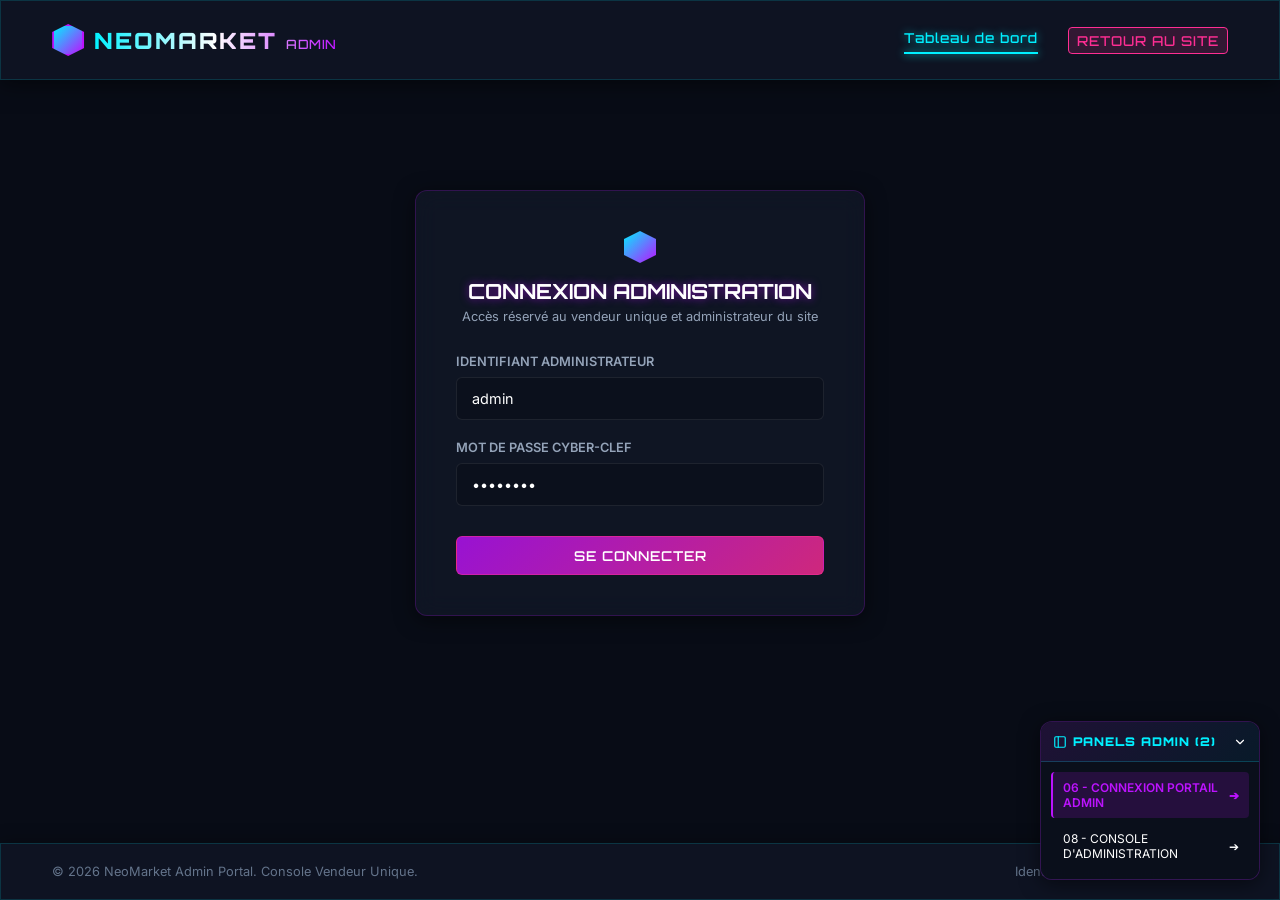
==== admin.html @ 55cc5ac3 "FIRST" ====
<!DOCTYPE html>
<html lang="fr">
<head>
    <meta charset="UTF-8">
    <meta name="viewport" content="width=device-width, initial-scale=1.0">
    <title>NeoMarket Admin - Console d'Administration</title>
    <meta name="robots" content="noindex, nofollow">
    <link rel="stylesheet" href="style.css">
</head>
<body>

    <!-- ADMIN HEADER -->
    <header class="cyber-glass">
        <div class="logo-container" onclick="navigateToAdmin('login')">
            <div class="logo-icon" style="border: 2px solid var(--color-purple); box-shadow: var(--glow-purple);"></div>
            <div class="logo-text">NEOMARKET <span style="font-size: 0.8rem; color: var(--color-purple); font-weight: 500; letter-spacing: 0.5px;">ADMIN</span></div>
        </div>

        <ul class="nav-links">
            <li id="nav-dashboard" class="active"><a onclick="navigateToAdmin('dashboard')">Tableau de bord</a></li>
            <li id="nav-logout"><a href="index.html" class="cyber-badge cyber-badge-pink" style="padding: 4px 8px; cursor: pointer;">Retour au site</a></li>
        </ul>
    </header>

    <!-- ADMIN DYNAMIC VIEW CONTAINER -->
    <main id="page-content" style="min-height: calc(100vh - 160px);">
        <!-- Rendered by admin.js -->
    </main>

    <!-- FLOATING DEVELOPER PAGE SWITCHER FOR ADMIN -->
    <div id="dev-page-switcher" class="cyber-purple-glass" style="width: 220px;">
        <div class="dev-header" onclick="toggleDevPanel()">
            <span class="dev-title">
                <svg xmlns="http://www.w3.org/2000/svg" width="14" height="14" viewBox="0 0 24 24" fill="none" stroke="currentColor" stroke-width="2" stroke-linecap="round" stroke-linejoin="round"><rect x="3" y="3" width="18" height="18" rx="2" ry="2"></rect><line x1="9" y1="3" x2="9" y2="21"></line></svg>
                PANELS ADMIN (2)
            </span>
            <svg id="dev-toggle-icon" xmlns="http://www.w3.org/2000/svg" width="14" height="14" viewBox="0 0 24 24" fill="none" stroke="currentColor" stroke-width="2" stroke-linecap="round" stroke-linejoin="round" style="transform: rotate(0deg); transition: transform 0.3s;"><polyline points="6 9 12 15 18 9"></polyline></svg>
        </div>
        <div class="dev-body" id="dev-panel-body">
            <!-- Populated by admin.js -->
        </div>
    </div>

    <!-- SIMPLE ADMIN FOOTER -->
    <footer class="cyber-glass" style="padding: 20px 4%;">
        <div style="display: flex; justify-content: space-between; align-items: center; font-size: 0.8rem; color: var(--text-muted);">
            <div>&copy; 2026 NeoMarket Admin Portal. Console Vendeur Unique.</div>
            <div>Identifiant: admin | Mdp: 12345678</div>
        </div>
    </footer>

    <!-- ADMIN APP LOGIC -->
    <script src="admin.js"></script>
</body>
</html>
---- style.css ----
@import url('https://fonts.googleapis.com/css2?family=Inter:wght@300;400;500;600;700&family=Orbitron:wght@500;700;900&display=swap');

/* --- DESIGN TOKENS --- */
:root {
  --bg-primary: #080c16;
  --bg-secondary: #0f1524;
  --bg-tertiary: #171f33;
  --bg-card: #121829;
  --bg-input: #0b101c;
  
  --color-cyan: #00f0ff;
  --color-purple: #bc13fe;
  --color-pink: #ff2e93;
  --color-orange: #ff5e00;
  --color-blue: #0077ff;
  
  --text-primary: #ffffff;
  --text-secondary: #94a3b8;
  --text-muted: #64748b;
  
  --glow-cyan: 0 0 10px rgba(0, 240, 255, 0.4);
  --glow-purple: 0 0 10px rgba(188, 19, 254, 0.4);
  --glow-card: 0 4px 20px rgba(0, 0, 0, 0.5);
  
  --border-radius: 12px;
  --border-radius-sm: 6px;
  --transition: all 0.3s cubic-bezier(0.4, 0, 0.2, 1);
  --font-title: 'Orbitron', 'Inter', sans-serif;
  --font-body: 'Inter', sans-serif;
}

/* --- GLOBAL STYLES --- */
* {
  margin: 0;
  padding: 0;
  box-sizing: border-box;
  scrollbar-width: thin;
  scrollbar-color: var(--color-purple) var(--bg-primary);
}

body {
  background-color: var(--bg-primary);
  color: var(--text-primary);
  font-family: var(--font-body);
  overflow-x: hidden;
  min-height: 100vh;
  display: flex;
  flex-direction: column;
}

::-webkit-scrollbar {
  width: 6px;
}
::-webkit-scrollbar-track {
  background: var(--bg-primary);
}
::-webkit-scrollbar-thumb {
  background: var(--bg-secondary);
  border-radius: 3px;
  border: 1px solid var(--color-cyan);
}

a {
  text-decoration: none;
  color: inherit;
  cursor: pointer;
}

button, input, select, textarea {
  font-family: inherit;
  background: none;
  border: none;
  outline: none;
  color: inherit;
}

img {
  max-width: 100%;
  height: auto;
  object-fit: cover;
}

/* --- CYBERPUNK GLASS & GLOW EFFECTS --- */
.cyber-glass {
  background: rgba(18, 24, 41, 0.7);
  backdrop-filter: blur(12px);
  -webkit-backdrop-filter: blur(12px);
  border: 1px solid rgba(0, 240, 255, 0.15);
  box-shadow: var(--glow-card);
}

.cyber-glass:hover {
  border-color: rgba(0, 240, 255, 0.35);
  box-shadow: var(--glow-card), 0 0 15px rgba(0, 240, 255, 0.1);
}

.cyber-purple-glass {
  background: rgba(18, 24, 41, 0.75);
  backdrop-filter: blur(12px);
  -webkit-backdrop-filter: blur(12px);
  border: 1px solid rgba(188, 19, 254, 0.2);
  box-shadow: var(--glow-card);
}

.cyber-purple-glass:hover {
  border-color: rgba(188, 19, 254, 0.45);
  box-shadow: var(--glow-card), 0 0 15px rgba(188, 19, 254, 0.15);
}

.glow-text-cyan {
  text-shadow: 0 0 8px rgba(0, 240, 255, 0.6);
}

.glow-text-purple {
  text-shadow: 0 0 8px rgba(188, 19, 254, 0.6);
}

.cyber-btn {
  background: linear-gradient(135deg, var(--color-blue), var(--color-cyan));
  color: #fff;
  font-weight: 600;
  padding: 10px 20px;
  border-radius: var(--border-radius-sm);
  cursor: pointer;
  transition: var(--transition);
  text-transform: uppercase;
  letter-spacing: 1px;
  font-family: var(--font-title);
  font-size: 0.85rem;
  border: 1px solid rgba(0, 240, 255, 0.5);
  display: inline-flex;
  align-items: center;
  gap: 8px;
  justify-content: center;
}

.cyber-btn:hover {
  transform: translateY(-2px);
  box-shadow: 0 0 15px rgba(0, 240, 255, 0.4);
  background: linear-gradient(135deg, var(--color-blue), #00ffff);
}

.cyber-btn-secondary {
  background: linear-gradient(135deg, rgba(188, 19, 254, 0.8), rgba(255, 46, 147, 0.8));
  color: #fff;
  font-weight: 600;
  padding: 10px 20px;
  border-radius: var(--border-radius-sm);
  cursor: pointer;
  transition: var(--transition);
  text-transform: uppercase;
  letter-spacing: 1px;
  font-family: var(--font-title);
  font-size: 0.85rem;
  border: 1px solid rgba(255, 46, 147, 0.5);
  display: inline-flex;
  align-items: center;
  gap: 8px;
  justify-content: center;
}

.cyber-btn-secondary:hover {
  transform: translateY(-2px);
  box-shadow: 0 0 15px rgba(255, 46, 147, 0.4);
  background: linear-gradient(135deg, var(--color-purple), var(--color-pink));
}

.cyber-btn-outline {
  border: 1px solid var(--color-cyan);
  color: var(--color-cyan);
  padding: 10px 20px;
  border-radius: var(--border-radius-sm);
  cursor: pointer;
  transition: var(--transition);
  text-transform: uppercase;
  letter-spacing: 1px;
  font-family: var(--font-title);
  font-size: 0.85rem;
  font-weight: 600;
  display: inline-flex;
  align-items: center;
  gap: 8px;
  justify-content: center;
}

.cyber-btn-outline:hover {
  background: rgba(0, 240, 255, 0.1);
  box-shadow: 0 0 10px rgba(0, 240, 255, 0.2);
  transform: translateY(-1px);
}

/* --- BADGES --- */
.cyber-badge {
  padding: 4px 8px;
  font-size: 0.7rem;
  font-weight: 700;
  border-radius: 4px;
  text-transform: uppercase;
  letter-spacing: 0.5px;
  display: inline-block;
}

.cyber-badge-cyan {
  background: rgba(0, 240, 255, 0.15);
  color: var(--color-cyan);
  border: 1px solid var(--color-cyan);
}

.cyber-badge-purple {
  background: rgba(188, 19, 254, 0.15);
  color: var(--color-purple);
  border: 1px solid var(--color-purple);
}

.cyber-badge-pink {
  background: rgba(255, 46, 147, 0.15);
  color: var(--color-pink);
  border: 1px solid var(--color-pink);
}

.cyber-badge-orange {
  background: rgba(255, 94, 0, 0.15);
  color: var(--color-orange);
  border: 1px solid var(--color-orange);
}

/* --- HEADER --- */
header {
  height: 80px;
  position: sticky;
  top: 0;
  z-index: 100;
  border-bottom: 1px solid rgba(0, 240, 255, 0.1);
  display: flex;
  align-items: center;
  justify-content: space-between;
  padding: 0 4%;
}

.logo-container {
  display: flex;
  align-items: center;
  gap: 10px;
}

.logo-icon {
  width: 32px;
  height: 32px;
  background: linear-gradient(135deg, var(--color-cyan), var(--color-purple));
  clip-path: polygon(50% 0%, 100% 25%, 100% 75%, 50% 100%, 0% 75%, 0% 25%);
  position: relative;
  animation: logo-spin 10s linear infinite;
}

@keyframes logo-spin {
  0% { transform: rotate(0deg); filter: hue-rotate(0deg); }
  100% { transform: rotate(360deg); filter: hue-rotate(360deg); }
}

.logo-text {
  font-family: var(--font-title);
  font-size: 1.4rem;
  font-weight: 900;
  letter-spacing: 2px;
  background: linear-gradient(to right, var(--color-cyan), #ffffff, var(--color-purple));
  -webkit-background-clip: text;
  -webkit-text-fill-color: transparent;
}

.nav-links {
  display: flex;
  list-style: none;
  gap: 30px;
}

.nav-links li a {
  font-family: var(--font-title);
  font-size: 0.85rem;
  font-weight: 500;
  letter-spacing: 1px;
  transition: var(--transition);
  position: relative;
  padding: 8px 0;
}

.nav-links li a::after {
  content: '';
  position: absolute;
  bottom: 0;
  left: 0;
  width: 0;
  height: 2px;
  background: var(--color-cyan);
  transition: var(--transition);
  box-shadow: 0 0 8px var(--color-cyan);
}

.nav-links li a:hover {
  color: var(--color-cyan);
  text-shadow: 0 0 8px rgba(0, 240, 255, 0.6);
}

.nav-links li a:hover::after {
  width: 100%;
}

.nav-links li.active a {
  color: var(--color-cyan);
  text-shadow: 0 0 8px rgba(0, 240, 255, 0.6);
}

.nav-links li.active a::after {
  width: 100%;
}

.header-search {
  flex: 0 1 320px;
  position: relative;
}

.header-search input {
  width: 100%;
  background: var(--bg-input);
  border: 1px solid rgba(0, 240, 255, 0.15);
  padding: 10px 40px 10px 15px;
  border-radius: var(--border-radius-sm);
  font-size: 0.85rem;
  transition: var(--transition);
}

.header-search input:focus {
  border-color: var(--color-cyan);
  box-shadow: 0 0 10px rgba(0, 240, 255, 0.2);
}

.header-search svg {
  position: absolute;
  right: 12px;
  top: 50%;
  transform: translateY(-50%);
  width: 16px;
  height: 16px;
  color: var(--text-secondary);
  pointer-events: none;
}

.user-actions {
  display: flex;
  align-items: center;
  gap: 20px;
}

.action-btn {
  position: relative;
  cursor: pointer;
  transition: var(--transition);
  color: var(--text-secondary);
  display: flex;
  align-items: center;
  justify-content: center;
}

.action-btn:hover {
  color: var(--color-cyan);
  transform: scale(1.1);
  filter: drop-shadow(0 0 5px rgba(0, 240, 255, 0.5));
}

.badge-count {
  position: absolute;
  top: -8px;
  right: -8px;
  background: var(--color-pink);
  color: white;
  border-radius: 50%;
  font-size: 0.65rem;
  width: 16px;
  height: 16px;
  display: flex;
  align-items: center;
  justify-content: center;
  font-weight: 700;
  box-shadow: 0 0 5px rgba(255, 46, 147, 0.7);
}

/* --- MAIN CONTAINER --- */
main {
  flex: 1;
  padding: 30px 4%;
  position: relative;
}

/* --- FLOATING PAGE CONTROLLER (DEVELOPER TOOL) --- */
#dev-page-switcher {
  position: fixed;
  bottom: 20px;
  right: 20px;
  z-index: 1000;
  width: 250px;
  max-height: 400px;
  border-radius: var(--border-radius);
  overflow: hidden;
  display: flex;
  flex-direction: column;
  transition: var(--transition);
}

.dev-header {
  background: linear-gradient(135deg, #1f1135, #081a29);
  padding: 12px;
  display: flex;
  justify-content: space-between;
  align-items: center;
  border-bottom: 1px solid rgba(0, 240, 255, 0.2);
  cursor: pointer;
}

.dev-title {
  font-family: var(--font-title);
  font-size: 0.75rem;
  font-weight: 900;
  letter-spacing: 1px;
  color: var(--color-cyan);
  display: flex;
  align-items: center;
  gap: 6px;
}

.dev-body {
  padding: 10px;
  overflow-y: auto;
  display: flex;
  flex-direction: column;
  gap: 5px;
  max-height: 330px;
  background: rgba(10, 15, 27, 0.95);
}

.dev-page-btn {
  text-align: left;
  padding: 8px 10px;
  font-size: 0.75rem;
  border-radius: 4px;
  cursor: pointer;
  transition: var(--transition);
  display: flex;
  align-items: center;
  justify-content: space-between;
  border-left: 2px solid transparent;
}

.dev-page-btn:hover {
  background: rgba(0, 240, 255, 0.08);
  border-left-color: var(--color-cyan);
  color: var(--color-cyan);
}

.dev-page-btn.active {
  background: rgba(188, 19, 254, 0.15);
  border-left-color: var(--color-purple);
  color: var(--color-purple);
  font-weight: 600;
}

/* --- FOOTER --- */
footer {
  border-top: 1px solid rgba(0, 240, 255, 0.1);
  padding: 40px 4% 20px 4%;
  margin-top: auto;
}

.footer-grid {
  display: grid;
  grid-template-columns: repeat(auto-fit, minmax(200px, 1fr));
  gap: 40px;
  margin-bottom: 40px;
}

.footer-col h3 {
  font-family: var(--font-title);
  font-size: 0.95rem;
  margin-bottom: 20px;
  color: var(--color-cyan);
  letter-spacing: 1px;
}

.footer-col ul {
  list-style: none;
  display: flex;
  flex-direction: column;
  gap: 12px;
}

.footer-col ul li a {
  font-size: 0.85rem;
  color: var(--text-secondary);
  transition: var(--transition);
}

.footer-col ul li a:hover {
  color: var(--color-cyan);
  padding-left: 5px;
}

.footer-bottom {
  border-top: 1px solid rgba(255, 255, 255, 0.05);
  padding-top: 20px;
  display: flex;
  justify-content: space-between;
  align-items: center;
  flex-wrap: wrap;
  gap: 15px;
  font-size: 0.8rem;
  color: var(--text-muted);
}

/* --- PAGES BASE --- */
.page-container {
  display: none;
  animation: page-fade-in 0.4s ease-out forwards;
}

.page-container.active {
  display: block;
}

@keyframes page-fade-in {
  from { opacity: 0; transform: translateY(10px); }
  to { opacity: 1; transform: translateY(0); }
}

/* --- SCREEN 01: ACCUEIL --- */
.hero-banner {
  border-radius: var(--border-radius);
  overflow: hidden;
  position: relative;
  height: 420px;
  display: flex;
  align-items: center;
  padding: 0 8%;
  margin-bottom: 40px;
  border: 1px solid rgba(0, 240, 255, 0.2);
}

.hero-overlay {
  position: absolute;
  top: 0;
  left: 0;
  width: 100%;
  height: 100%;
  background: linear-gradient(90deg, rgba(8, 12, 22, 0.9) 30%, rgba(8, 12, 22, 0.5) 60%, rgba(8, 12, 22, 0) 100%);
  z-index: 1;
}

.hero-img {
  position: absolute;
  right: 0;
  top: 0;
  width: 50%;
  height: 100%;
  background-size: cover;
  background-position: center;
  z-index: 0;
}

.hero-content {
  position: relative;
  z-index: 2;
  max-width: 550px;
}

.hero-tagline {
  font-family: var(--font-title);
  color: var(--color-cyan);
  font-size: 0.9rem;
  letter-spacing: 3px;
  text-transform: uppercase;
  margin-bottom: 15px;
}

.hero-title {
  font-family: var(--font-title);
  font-size: 2.8rem;
  line-height: 1.2;
  font-weight: 900;
  margin-bottom: 25px;
  text-transform: uppercase;
  background: linear-gradient(135deg, #ffffff, #88d3ff, var(--color-purple));
  -webkit-background-clip: text;
  -webkit-text-fill-color: transparent;
}

.hero-search {
  position: relative;
  max-width: 450px;
}

.hero-search input {
  width: 100%;
  background: rgba(11, 16, 28, 0.85);
  border: 1px solid var(--color-cyan);
  padding: 15px 50px 15px 20px;
  border-radius: var(--border-radius-sm);
  font-size: 0.9rem;
  transition: var(--transition);
  color: white;
  box-shadow: 0 0 10px rgba(0, 240, 255, 0.1);
}

.hero-search input:focus {
  box-shadow: 0 0 20px rgba(0, 240, 255, 0.3);
}

.hero-search svg {
  position: absolute;
  right: 18px;
  top: 50%;
  transform: translateY(-50%);
  color: var(--color-cyan);
  width: 20px;
  height: 20px;
}

/* Category Slider */
.section-header {
  display: flex;
  justify-content: space-between;
  align-items: center;
  margin-bottom: 25px;
}

.section-header h2 {
  font-family: var(--font-title);
  font-size: 1.3rem;
  text-transform: uppercase;
  letter-spacing: 1px;
  border-left: 3px solid var(--color-cyan);
  padding-left: 12px;
}

.categories-container {
  display: grid;
  grid-template-columns: repeat(auto-fit, minmax(110px, 1fr));
  gap: 20px;
  margin-bottom: 50px;
}

.category-card {
  display: flex;
  flex-direction: column;
  align-items: center;
  gap: 12px;
  padding: 20px 10px;
  border-radius: var(--border-radius);
  transition: var(--transition);
  cursor: pointer;
}

.category-icon-wrapper {
  width: 60px;
  height: 60px;
  border-radius: 50%;
  background: var(--bg-tertiary);
  display: flex;
  align-items: center;
  justify-content: center;
  border: 1px solid rgba(0, 240, 255, 0.15);
  transition: var(--transition);
  color: var(--color-cyan);
}

.category-card:hover .category-icon-wrapper {
  background: var(--color-cyan);
  color: var(--bg-primary);
  box-shadow: 0 0 15px rgba(0, 240, 255, 0.4);
  transform: scale(1.1);
}

.category-card span {
  font-size: 0.8rem;
  font-weight: 600;
  color: var(--text-secondary);
  transition: var(--transition);
}

.category-card:hover span {
  color: var(--text-primary);
}

/* Home Promo Grid */
.home-promo-grid {
  display: grid;
  grid-template-columns: repeat(auto-fit, minmax(320px, 1fr));
  gap: 30px;
  margin-bottom: 50px;
}

.promo-block {
  border-radius: var(--border-radius);
  padding: 30px;
  height: 250px;
  display: flex;
  flex-direction: column;
  justify-content: space-between;
  position: relative;
  overflow: hidden;
}

.promo-banner-01 {
  background: linear-gradient(135deg, rgba(31, 10, 48, 0.95), rgba(77, 13, 85, 0.95));
}
.promo-banner-02 {
  background: linear-gradient(135deg, rgba(10, 31, 48, 0.95), rgba(13, 77, 85, 0.95));
}
.promo-banner-03 {
  background: linear-gradient(135deg, rgba(48, 10, 10, 0.95), rgba(85, 13, 40, 0.95));
}

.promo-tag {
  font-family: var(--font-title);
  color: var(--color-cyan);
  font-size: 0.75rem;
  letter-spacing: 2px;
  text-transform: uppercase;
}

.promo-title {
  font-family: var(--font-title);
  font-size: 1.6rem;
  font-weight: 800;
  text-transform: uppercase;
  margin-top: 10px;
}

.promo-discount {
  font-family: var(--font-title);
  font-size: 2.2rem;
  font-weight: 900;
  color: var(--color-pink);
  text-shadow: 0 0 10px rgba(255, 46, 147, 0.4);
}

.promo-btn {
  align-self: flex-start;
}

/* --- SCREEN 02: PRODUCT LIST --- */
.product-list-layout {
  display: grid;
  grid-template-columns: 280px 1fr;
  gap: 30px;
}

.filters-sidebar {
  padding: 25px;
  border-radius: var(--border-radius);
  height: fit-content;
  position: sticky;
  top: 100px;
}

.filter-group {
  margin-bottom: 25px;
  border-bottom: 1px solid rgba(255, 255, 255, 0.05);
  padding-bottom: 20px;
}

.filter-group:last-child {
  margin-bottom: 0;
  border-bottom: none;
  padding-bottom: 0;
}

.filter-group h3 {
  font-family: var(--font-title);
  font-size: 0.85rem;
  text-transform: uppercase;
  letter-spacing: 1px;
  margin-bottom: 15px;
  color: var(--color-cyan);
}

.filter-options {
  display: flex;
  flex-direction: column;
  gap: 12px;
}

.checkbox-label {
  display: flex;
  align-items: center;
  gap: 10px;
  font-size: 0.85rem;
  color: var(--text-secondary);
  cursor: pointer;
  transition: var(--transition);
}

.checkbox-label:hover {
  color: var(--text-primary);
}

.checkbox-label input {
  appearance: none;
  width: 16px;
  height: 16px;
  border: 1px solid var(--color-cyan);
  border-radius: 3px;
  background: var(--bg-input);
  cursor: pointer;
  position: relative;
  transition: var(--transition);
}

.checkbox-label input:checked {
  background: var(--color-cyan);
}

.checkbox-label input:checked::after {
  content: '✓';
  position: absolute;
  color: var(--bg-primary);
  font-size: 11px;
  font-weight: 900;
  top: 50%;
  left: 50%;
  transform: translate(-50%, -50%);
}

.price-range-inputs {
  display: flex;
  align-items: center;
  gap: 10px;
}

.price-range-inputs input {
  width: 100%;
  background: var(--bg-input);
  border: 1px solid rgba(255, 255, 255, 0.1);
  padding: 8px;
  border-radius: 4px;
  font-size: 0.8rem;
  text-align: center;
}

/* Products Main Grid */
.products-main {
  display: flex;
  flex-direction: column;
  gap: 25px;
}

.products-bar {
  display: flex;
  justify-content: space-between;
  align-items: center;
  padding: 15px 20px;
  border-radius: var(--border-radius);
}

.results-count {
  font-size: 0.85rem;
  color: var(--text-secondary);
}

.sort-select {
  background: var(--bg-input);
  border: 1px solid rgba(255, 255, 255, 0.1);
  padding: 8px 15px;
  border-radius: var(--border-radius-sm);
  font-size: 0.85rem;
  cursor: pointer;
}

.products-grid {
  display: grid;
  grid-template-columns: repeat(auto-fill, minmax(240px, 1fr));
  gap: 25px;
}

/* Product Card */
.product-card {
  border-radius: var(--border-radius);
  overflow: hidden;
  transition: var(--transition);
  display: flex;
  flex-direction: column;
  position: relative;
  height: 380px;
}

.product-card-img-wrapper {
  position: relative;
  height: 180px;
  background: #0b101c;
  display: flex;
  align-items: center;
  justify-content: center;
  overflow: hidden;
}

.product-card-img-wrapper img {
  height: 90%;
  object-fit: contain;
  transition: var(--transition);
}

.product-card:hover .product-card-img-wrapper img {
  transform: scale(1.08);
}

.product-card-discount {
  position: absolute;
  top: 12px;
  left: 12px;
  z-index: 2;
}

.product-card-wishlist {
  position: absolute;
  top: 12px;
  right: 12px;
  z-index: 2;
  width: 32px;
  height: 32px;
  border-radius: 50%;
  background: rgba(8, 12, 22, 0.6);
  display: flex;
  align-items: center;
  justify-content: center;
  cursor: pointer;
  color: var(--text-secondary);
  border: 1px solid rgba(255, 255, 255, 0.05);
  transition: var(--transition);
}

.product-card-wishlist:hover {
  color: var(--color-pink);
  background: rgba(8, 12, 22, 0.9);
  border-color: var(--color-pink);
}

.product-card-wishlist.active {
  color: var(--color-pink);
  background: rgba(255, 46, 147, 0.15);
  border-color: var(--color-pink);
}

.product-card-info {
  padding: 20px;
  display: flex;
  flex-direction: column;
  flex: 1;
}

.product-card-brand {
  font-size: 0.75rem;
  color: var(--color-cyan);
  text-transform: uppercase;
  font-family: var(--font-title);
  margin-bottom: 5px;
}

.product-card-title {
  font-size: 0.9rem;
  font-weight: 600;
  margin-bottom: 10px;
  line-height: 1.4;
  height: 40px;
  overflow: hidden;
  display: -webkit-box;
  -webkit-line-clamp: 2;
  -webkit-box-orient: vertical;
}

.product-card-rating {
  display: flex;
  align-items: center;
  gap: 5px;
  margin-bottom: 15px;
}

.stars {
  color: #ffb800;
  font-size: 0.75rem;
  display: flex;
}

.reviews-count {
  font-size: 0.75rem;
  color: var(--text-muted);
}

.product-card-footer {
  display: flex;
  justify-content: space-between;
  align-items: center;
  margin-top: auto;
}

.product-card-price {
  font-family: var(--font-title);
  font-weight: 700;
  font-size: 1.1rem;
}

.product-card-buy-btn {
  width: 36px;
  height: 36px;
  border-radius: var(--border-radius-sm);
  background: rgba(0, 240, 255, 0.1);
  border: 1px solid var(--color-cyan);
  color: var(--color-cyan);
  display: flex;
  align-items: center;
  justify-content: center;
  cursor: pointer;
  transition: var(--transition);
}

.product-card-buy-btn:hover {
  background: var(--color-cyan);
  color: var(--bg-primary);
  box-shadow: 0 0 10px rgba(0, 240, 255, 0.3);
}

/* --- SCREEN 03: PRODUCT DETAIL --- */
.breadcrumb {
  display: flex;
  align-items: center;
  gap: 10px;
  font-size: 0.8rem;
  color: var(--text-secondary);
  margin-bottom: 30px;
}

.product-detail-layout {
  display: grid;
  grid-template-columns: 1fr 1fr;
  gap: 50px;
  margin-bottom: 50px;
}

/* Gallery */
.detail-gallery {
  display: flex;
  gap: 20px;
}

.gallery-thumbs {
  display: flex;
  flex-direction: column;
  gap: 15px;
}

.thumb-item {
  width: 70px;
  height: 70px;
  border-radius: var(--border-radius-sm);
  border: 1px solid rgba(255, 255, 255, 0.08);
  display: flex;
  align-items: center;
  justify-content: center;
  cursor: pointer;
  transition: var(--transition);
  background: var(--bg-input);
}

.thumb-item.active, .thumb-item:hover {
  border-color: var(--color-cyan);
  box-shadow: 0 0 8px rgba(0, 240, 255, 0.2);
}

.thumb-item img {
  max-height: 85%;
  object-fit: contain;
}

.gallery-main {
  flex: 1;
  border-radius: var(--border-radius);
  border: 1px solid rgba(255, 255, 255, 0.05);
  display: flex;
  align-items: center;
  justify-content: center;
  height: 420px;
  background: var(--bg-input);
  overflow: hidden;
}

.gallery-main img {
  max-height: 80%;
  object-fit: contain;
  transition: var(--transition);
}

/* Product Info */
.detail-info {
  display: flex;
  flex-direction: column;
}

.detail-brand {
  font-family: var(--font-title);
  color: var(--color-cyan);
  text-transform: uppercase;
  font-size: 0.85rem;
  letter-spacing: 2px;
  margin-bottom: 10px;
}

.detail-title {
  font-family: var(--font-title);
  font-size: 1.8rem;
  font-weight: 700;
  margin-bottom: 15px;
  text-transform: uppercase;
}

.detail-rating-line {
  display: flex;
  align-items: center;
  gap: 15px;
  border-bottom: 1px solid rgba(255, 255, 255, 0.05);
  padding-bottom: 20px;
  margin-bottom: 20px;
}

.detail-price {
  font-family: var(--font-title);
  font-size: 2rem;
  font-weight: 800;
  color: #fff;
  margin-bottom: 25px;
  display: flex;
  align-items: center;
  gap: 15px;
}

.detail-price-original {
  font-size: 1.2rem;
  text-decoration: line-through;
  color: var(--text-muted);
}

.detail-selectors {
  display: flex;
  flex-direction: column;
  gap: 20px;
  border-bottom: 1px solid rgba(255, 255, 255, 0.05);
  padding-bottom: 25px;
  margin-bottom: 25px;
}

.selector-group h4 {
  font-size: 0.85rem;
  text-transform: uppercase;
  color: var(--text-secondary);
  margin-bottom: 10px;
  font-family: var(--font-title);
}

.color-options {
  display: flex;
  gap: 12px;
}

.color-dot {
  width: 28px;
  height: 28px;
  border-radius: 50%;
  border: 2px solid transparent;
  cursor: pointer;
  transition: var(--transition);
  position: relative;
}

.color-dot.active {
  border-color: var(--color-cyan);
  transform: scale(1.1);
  box-shadow: 0 0 8px rgba(0, 240, 255, 0.4);
}

.qty-selector {
  display: flex;
  align-items: center;
  gap: 15px;
}

.qty-btn {
  width: 32px;
  height: 32px;
  border-radius: var(--border-radius-sm);
  background: var(--bg-tertiary);
  border: 1px solid rgba(255, 255, 255, 0.1);
  cursor: pointer;
  font-size: 1.1rem;
  display: flex;
  align-items: center;
  justify-content: center;
  transition: var(--transition);
}

.qty-btn:hover {
  background: var(--bg-secondary);
  border-color: var(--color-cyan);
  color: var(--color-cyan);
}

.detail-actions {
  display: flex;
  gap: 20px;
  margin-bottom: 30px;
}

.detail-actions button {
  flex: 1;
}

.trust-badges {
  display: grid;
  grid-template-columns: repeat(3, 1fr);
  gap: 15px;
  border-top: 1px solid rgba(255, 255, 255, 0.05);
  padding-top: 25px;
}

.badge-item {
  display: flex;
  flex-direction: column;
  align-items: center;
  gap: 8px;
  text-align: center;
}

.badge-item svg {
  color: var(--color-cyan);
  width: 24px;
  height: 24px;
}

.badge-item span {
  font-size: 0.75rem;
  color: var(--text-secondary);
}

/* Tabs */
.detail-tabs {
  margin-top: 40px;
  border-top: 1px solid rgba(255, 255, 255, 0.05);
  padding-top: 40px;
}

.tabs-header {
  display: flex;
  border-bottom: 1px solid rgba(255, 255, 255, 0.05);
  gap: 30px;
  margin-bottom: 25px;
}

.tab-btn {
  font-family: var(--font-title);
  font-size: 0.9rem;
  text-transform: uppercase;
  padding: 10px 0 15px 0;
  cursor: pointer;
  color: var(--text-secondary);
  border-bottom: 2px solid transparent;
  transition: var(--transition);
}

.tab-btn.active {
  color: var(--color-cyan);
  border-bottom-color: var(--color-cyan);
  text-shadow: 0 0 8px rgba(0, 240, 255, 0.4);
}

.tab-pane {
  display: none;
  font-size: 0.9rem;
  line-height: 1.6;
  color: var(--text-secondary);
  animation: page-fade-in 0.3s ease-out forwards;
}

.tab-pane.active {
  display: block;
}

/* --- SCREEN 04: PANIER --- */
.cart-layout {
  display: grid;
  grid-template-columns: 1fr 340px;
  gap: 30px;
}

.cart-items-wrapper {
  display: flex;
  flex-direction: column;
  gap: 20px;
}

.cart-item {
  display: flex;
  align-items: center;
  gap: 20px;
  padding: 20px;
  border-radius: var(--border-radius);
}

.cart-item-img {
  width: 80px;
  height: 80px;
  background: var(--bg-input);
  border-radius: var(--border-radius-sm);
  display: flex;
  align-items: center;
  justify-content: center;
  border: 1px solid rgba(255, 255, 255, 0.05);
}

.cart-item-img img {
  max-height: 80%;
  object-fit: contain;
}

.cart-item-details {
  flex: 1;
}

.cart-item-title {
  font-size: 0.95rem;
  font-weight: 600;
  margin-bottom: 6px;
  color: #fff;
}

.cart-item-seller {
  font-size: 0.75rem;
  color: var(--color-cyan);
}

.cart-item-price {
  font-family: var(--font-title);
  font-weight: 700;
  font-size: 1rem;
  width: 140px;
  text-align: right;
}

.cart-item-actions {
  display: flex;
  align-items: center;
  gap: 15px;
}

.cart-item-delete {
  cursor: pointer;
  color: var(--text-muted);
  transition: var(--transition);
}

.cart-item-delete:hover {
  color: var(--color-pink);
  filter: drop-shadow(0 0 5px rgba(255, 46, 147, 0.4));
}

.summary-sidebar {
  padding: 25px;
  border-radius: var(--border-radius);
  height: fit-content;
  position: sticky;
  top: 100px;
}

.summary-title {
  font-family: var(--font-title);
  font-size: 1.1rem;
  text-transform: uppercase;
  letter-spacing: 1px;
  margin-bottom: 25px;
  color: var(--color-cyan);
}

.summary-row {
  display: flex;
  justify-content: space-between;
  font-size: 0.9rem;
  margin-bottom: 15px;
  color: var(--text-secondary);
}

.summary-row.total {
  border-top: 1px solid rgba(255, 255, 255, 0.08);
  padding-top: 20px;
  margin-top: 20px;
  color: #fff;
  font-weight: 700;
  font-size: 1.1rem;
}

.summary-row.total span:last-child {
  color: var(--color-cyan);
  font-family: var(--font-title);
}

.payment-methods-logos {
  margin-top: 30px;
  display: flex;
  justify-content: space-between;
  align-items: center;
  border-top: 1px solid rgba(255, 255, 255, 0.05);
  padding-top: 20px;
}

.payment-logo {
  height: 24px;
  opacity: 0.8;
  transition: var(--transition);
}

.payment-logo:hover {
  opacity: 1;
}

/* --- SCREEN 05: CHECKOUT --- */
.checkout-layout {
  display: grid;
  grid-template-columns: 1fr 360px;
  gap: 30px;
}

.form-card {
  padding: 30px;
  border-radius: var(--border-radius);
  margin-bottom: 25px;
}

.form-card h2 {
  font-family: var(--font-title);
  font-size: 1.1rem;
  text-transform: uppercase;
  margin-bottom: 25px;
  border-left: 2px solid var(--color-cyan);
  padding-left: 10px;
  color: var(--color-cyan);
}

.form-grid {
  display: grid;
  grid-template-columns: 1fr 1fr;
  gap: 20px;
}

.form-grid.full {
  grid-template-columns: 1fr;
}

.form-group {
  display: flex;
  flex-direction: column;
  gap: 8px;
}

.form-group.col-span-2 {
  grid-column: span 2;
}

.form-group label {
  font-size: 0.8rem;
  font-weight: 600;
  text-transform: uppercase;
  color: var(--text-secondary);
}

.form-group input, .form-group select {
  background: var(--bg-input);
  border: 1px solid rgba(255, 255, 255, 0.08);
  padding: 12px 15px;
  border-radius: var(--border-radius-sm);
  font-size: 0.9rem;
  transition: var(--transition);
}

.form-group input:focus, .form-group select:focus {
  border-color: var(--color-cyan);
  box-shadow: 0 0 10px rgba(0, 240, 255, 0.1);
}

.delivery-options {
  display: flex;
  flex-direction: column;
  gap: 15px;
}

.delivery-option {
  display: flex;
  align-items: center;
  gap: 15px;
  padding: 15px;
  border-radius: var(--border-radius-sm);
  border: 1px solid rgba(255, 255, 255, 0.05);
  cursor: pointer;
  transition: var(--transition);
}

.delivery-option:hover {
  border-color: var(--color-cyan);
}

.delivery-option.active {
  border-color: var(--color-cyan);
  background: rgba(0, 240, 255, 0.05);
}

.radio-circle {
  width: 18px;
  height: 18px;
  border-radius: 50%;
  border: 2px solid var(--color-cyan);
  position: relative;
}

.delivery-option.active .radio-circle::after {
  content: '';
  position: absolute;
  width: 10px;
  height: 10px;
  border-radius: 50%;
  background: var(--color-cyan);
  top: 50%;
  left: 50%;
  transform: translate(-50%, -50%);
}

.delivery-details {
  flex: 1;
}

.delivery-title {
  font-size: 0.9rem;
  font-weight: 600;
  margin-bottom: 4px;
}

.delivery-desc {
  font-size: 0.75rem;
  color: var(--text-secondary);
}

.delivery-price {
  font-family: var(--font-title);
  font-weight: 700;
  font-size: 0.9rem;
}

/* --- SCREEN 06: LISTE DES VENDEURS --- */
.sellers-layout {
  display: grid;
  grid-template-columns: 280px 1fr;
  gap: 30px;
}

.seller-promo-card {
  padding: 25px;
  border-radius: var(--border-radius);
  height: fit-content;
  text-align: center;
  position: sticky;
  top: 100px;
  display: flex;
  flex-direction: column;
  gap: 15px;
}

.seller-promo-icon {
  width: 80px;
  height: 80px;
  background: rgba(0, 240, 255, 0.08);
  border-radius: 50%;
  display: flex;
  align-items: center;
  justify-content: center;
  margin: 0 auto;
  border: 1px solid var(--color-cyan);
  color: var(--color-cyan);
  animation: glow-pulse 3s infinite;
}

@keyframes glow-pulse {
  0% { box-shadow: 0 0 0 0 rgba(0, 240, 255, 0.4); }
  70% { box-shadow: 0 0 20px 10px rgba(0, 240, 255, 0); }
  100% { box-shadow: 0 0 0 0 rgba(0, 240, 255, 0); }
}

.seller-promo-title {
  font-family: var(--font-title);
  font-size: 1.1rem;
  text-transform: uppercase;
}

.seller-promo-desc {
  font-size: 0.8rem;
  color: var(--text-secondary);
  line-height: 1.5;
}

.sellers-list-container {
  display: flex;
  flex-direction: column;
  gap: 20px;
}

.seller-card {
  padding: 20px;
  border-radius: var(--border-radius);
  display: flex;
  align-items: center;
  justify-content: space-between;
  transition: var(--transition);
}

.seller-profile {
  display: flex;
  align-items: center;
  gap: 20px;
}

.seller-avatar-wrapper {
  width: 64px;
  height: 64px;
  border-radius: 50%;
  border: 2px solid var(--color-purple);
  overflow: hidden;
  background: var(--bg-tertiary);
  display: flex;
  align-items: center;
  justify-content: center;
  box-shadow: var(--glow-purple);
}

.seller-details h3 {
  font-family: var(--font-title);
  font-size: 1rem;
  margin-bottom: 5px;
}

.seller-badges {
  display: flex;
  gap: 8px;
  margin-top: 8px;
}

/* --- SCREEN 07: BOUTIQUE VENDEUR --- */
.shop-banner {
  border-radius: var(--border-radius);
  padding: 40px;
  display: flex;
  justify-content: space-between;
  align-items: center;
  margin-bottom: 30px;
  background-size: cover;
  background-position: center;
}

.shop-info-left {
  display: flex;
  align-items: center;
  gap: 25px;
}

.shop-avatar-large {
  width: 90px;
  height: 90px;
  border-radius: 50%;
  border: 3px solid var(--color-cyan);
  background: var(--bg-tertiary);
  display: flex;
  align-items: center;
  justify-content: center;
  box-shadow: var(--glow-cyan);
}

.shop-name {
  font-family: var(--font-title);
  font-size: 1.8rem;
  font-weight: 800;
  text-transform: uppercase;
  margin-bottom: 8px;
}

.shop-nav {
  display: flex;
  border-bottom: 1px solid rgba(255, 255, 255, 0.05);
  gap: 30px;
  margin-bottom: 30px;
  padding-bottom: 5px;
}

.shop-nav-btn {
  font-family: var(--font-title);
  font-size: 0.85rem;
  text-transform: uppercase;
  padding: 10px 0;
  cursor: pointer;
  color: var(--text-secondary);
  border-bottom: 2px solid transparent;
  transition: var(--transition);
}

.shop-nav-btn.active {
  color: var(--color-cyan);
  border-bottom-color: var(--color-cyan);
}

/* --- SCREEN 08: TABLEAU DE BORD VENDEUR --- */
.dashboard-layout {
  display: grid;
  grid-template-columns: 240px 1fr;
  gap: 30px;
}

.dashboard-sidebar {
  padding: 25px 15px;
  border-radius: var(--border-radius);
  height: fit-content;
  display: flex;
  flex-direction: column;
  gap: 15px;
}

.dashboard-nav-item {
  display: flex;
  align-items: center;
  gap: 12px;
  padding: 12px 15px;
  border-radius: var(--border-radius-sm);
  font-size: 0.85rem;
  font-weight: 500;
  color: var(--text-secondary);
  transition: var(--transition);
  cursor: pointer;
}

.dashboard-nav-item:hover, .dashboard-nav-item.active {
  background: rgba(0, 240, 255, 0.08);
  color: var(--color-cyan);
  border-left: 2px solid var(--color-cyan);
  padding-left: 13px;
}

.dashboard-main {
  display: flex;
  flex-direction: column;
  gap: 30px;
}

.stats-grid {
  display: grid;
  grid-template-columns: repeat(auto-fit, minmax(200px, 1fr));
  gap: 20px;
}

.stat-card {
  padding: 20px;
  border-radius: var(--border-radius);
}

.stat-header {
  display: flex;
  justify-content: space-between;
  align-items: center;
  margin-bottom: 12px;
  font-size: 0.75rem;
  text-transform: uppercase;
  color: var(--text-secondary);
  font-family: var(--font-title);
}

.stat-header svg {
  color: var(--color-cyan);
}

.stat-value {
  font-family: var(--font-title);
  font-size: 1.4rem;
  font-weight: 800;
  margin-bottom: 6px;
}

.stat-change {
  font-size: 0.75rem;
  color: #10b981;
  display: flex;
  align-items: center;
  gap: 4px;
}

.stat-change.down {
  color: var(--color-pink);
}

.charts-grid {
  display: grid;
  grid-template-columns: 1.5fr 1fr;
  gap: 25px;
}

.chart-card {
  padding: 25px;
  border-radius: var(--border-radius);
  height: 350px;
  display: flex;
  flex-direction: column;
}

.chart-header {
  display: flex;
  justify-content: space-between;
  align-items: center;
  margin-bottom: 25px;
}

.chart-title {
  font-family: var(--font-title);
  font-size: 0.9rem;
  text-transform: uppercase;
}

.chart-container {
  flex: 1;
  position: relative;
  display: flex;
  align-items: center;
  justify-content: center;
}

.recent-orders-table-wrapper {
  overflow-x: auto;
}

.cyber-table {
  width: 100%;
  border-collapse: collapse;
  text-align: left;
  font-size: 0.85rem;
}

.cyber-table th {
  padding: 15px 20px;
  border-bottom: 1px solid rgba(255, 255, 255, 0.08);
  font-family: var(--font-title);
  font-size: 0.75rem;
  text-transform: uppercase;
  color: var(--text-secondary);
}

.cyber-table td {
  padding: 15px 20px;
  border-bottom: 1px solid rgba(255, 255, 255, 0.03);
}

.cyber-table tr:hover {
  background: rgba(255, 255, 255, 0.02);
}

/* --- SCREEN 09: CUSTOMER ACCOUNT --- */
.account-layout {
  display: grid;
  grid-template-columns: 240px 1fr;
  gap: 30px;
}

.addresses-grid {
  display: grid;
  grid-template-columns: 1fr 1fr;
  gap: 20px;
  margin-top: 30px;
}

.address-card {
  padding: 20px;
  border-radius: var(--border-radius);
  display: flex;
  flex-direction: column;
  justify-content: space-between;
  height: 180px;
}

.address-header {
  display: flex;
  justify-content: space-between;
  align-items: center;
  font-family: var(--font-title);
  font-size: 0.85rem;
  text-transform: uppercase;
  color: var(--color-cyan);
}

.address-body {
  font-size: 0.85rem;
  color: var(--text-secondary);
  line-height: 1.6;
}

.address-actions {
  display: flex;
  justify-content: flex-end;
  gap: 15px;
  font-size: 0.8rem;
  color: var(--text-secondary);
}

/* --- SCREEN 10: MES COMMANDES --- */
.orders-list {
  display: flex;
  flex-direction: column;
  gap: 15px;
}

.order-card {
  padding: 20px;
  border-radius: var(--border-radius);
  display: flex;
  align-items: center;
  justify-content: space-between;
}

.order-info {
  display: flex;
  flex-direction: column;
  gap: 6px;
}

.order-number {
  font-family: var(--font-title);
  font-size: 0.9rem;
  color: var(--color-cyan);
}

.order-date {
  font-size: 0.8rem;
  color: var(--text-secondary);
}

.order-total {
  font-family: var(--font-title);
  font-weight: 700;
  font-size: 0.95rem;
}

/* --- SCREEN 11: SUIVI DE COMMANDE --- */
.tracking-wrapper {
  display: flex;
  flex-direction: column;
  gap: 30px;
}

.tracking-timeline {
  display: flex;
  justify-content: space-between;
  position: relative;
  margin: 40px 0;
  padding: 0 40px;
}

.tracking-timeline::before {
  content: '';
  position: absolute;
  top: 15px;
  left: 60px;
  right: 60px;
  height: 2px;
  background: var(--bg-tertiary);
  z-index: 1;
}

.timeline-progress-bar {
  position: absolute;
  top: 15px;
  left: 60px;
  height: 2px;
  background: var(--color-cyan);
  z-index: 1;
  box-shadow: 0 0 8px var(--color-cyan);
}

.timeline-step {
  display: flex;
  flex-direction: column;
  align-items: center;
  position: relative;
  z-index: 2;
  gap: 10px;
}

.step-dot {
  width: 32px;
  height: 32px;
  border-radius: 50%;
  background: var(--bg-tertiary);
  border: 2px solid rgba(255, 255, 255, 0.1);
  display: flex;
  align-items: center;
  justify-content: center;
  color: var(--text-secondary);
  transition: var(--transition);
}

.timeline-step.completed .step-dot {
  background: var(--color-cyan);
  border-color: var(--color-cyan);
  color: var(--bg-primary);
  box-shadow: 0 0 12px rgba(0, 240, 255, 0.5);
}

.timeline-step.active .step-dot {
  background: var(--bg-primary);
  border-color: var(--color-cyan);
  color: var(--color-cyan);
  box-shadow: 0 0 12px rgba(0, 240, 255, 0.3);
}

.step-label {
  font-size: 0.8rem;
  font-weight: 600;
  text-transform: uppercase;
}

.map-simulation {
  height: 300px;
  border-radius: var(--border-radius);
  border: 1px solid rgba(0, 240, 255, 0.15);
  position: relative;
  overflow: hidden;
  background-size: cover;
  background-position: center;
  background-color: #0b0f19;
}

/* --- SCREEN 14: MESSAGERIE --- */
.messaging-layout {
  height: 600px;
  display: grid;
  grid-template-columns: 280px 1fr;
  gap: 20px;
}

.contacts-list {
  display: flex;
  flex-direction: column;
  gap: 10px;
  overflow-y: auto;
  padding-right: 5px;
}

.contact-item {
  display: flex;
  align-items: center;
  gap: 12px;
  padding: 15px;
  border-radius: var(--border-radius-sm);
  cursor: pointer;
  transition: var(--transition);
}

.contact-item:hover, .contact-item.active {
  background: rgba(188, 19, 254, 0.08);
  border-left: 2px solid var(--color-purple);
}

.contact-avatar {
  width: 42px;
  height: 42px;
  border-radius: 50%;
  background: var(--bg-tertiary);
  border: 1px solid rgba(255, 255, 255, 0.1);
  display: flex;
  align-items: center;
  justify-content: center;
}

.contact-info {
  flex: 1;
  overflow: hidden;
}

.contact-name {
  font-size: 0.85rem;
  font-weight: 600;
  margin-bottom: 4px;
}

.contact-last-msg {
  font-size: 0.75rem;
  color: var(--text-secondary);
  white-space: nowrap;
  overflow: hidden;
  text-overflow: ellipsis;
}

.chat-window {
  border-radius: var(--border-radius);
  display: flex;
  flex-direction: column;
  height: 100%;
  overflow: hidden;
}

.chat-header {
  padding: 15px 20px;
  border-bottom: 1px solid rgba(255, 255, 255, 0.05);
  display: flex;
  align-items: center;
  gap: 15px;
}

.chat-messages {
  flex: 1;
  overflow-y: auto;
  padding: 20px;
  display: flex;
  flex-direction: column;
  gap: 15px;
  background: rgba(11, 16, 28, 0.3);
}

.message-bubble {
  max-width: 70%;
  padding: 12px 18px;
  border-radius: var(--border-radius-sm);
  font-size: 0.85rem;
  line-height: 1.5;
}

.message-bubble.incoming {
  align-self: flex-start;
  background: var(--bg-tertiary);
  border: 1px solid rgba(255, 255, 255, 0.05);
  border-bottom-left-radius: 0;
}

.message-bubble.outgoing {
  align-self: flex-end;
  background: rgba(0, 119, 255, 0.2);
  border: 1px solid rgba(0, 119, 255, 0.4);
  border-bottom-right-radius: 0;
  color: #fff;
}

.chat-input-area {
  padding: 15px 20px;
  border-top: 1px solid rgba(255, 255, 255, 0.05);
  display: flex;
  gap: 15px;
}

.chat-input-area input {
  flex: 1;
  background: var(--bg-input);
  border: 1px solid rgba(255, 255, 255, 0.08);
  padding: 12px 20px;
  border-radius: var(--border-radius-sm);
  font-size: 0.85rem;
  transition: var(--transition);
}

.chat-input-area input:focus {
  border-color: var(--color-cyan);
}

/* --- SCREEN 15: SUPPORT --- */
.faq-grid {
  display: grid;
  grid-template-columns: repeat(auto-fit, minmax(240px, 1fr));
  gap: 20px;
  margin-bottom: 50px;
}

.faq-card {
  padding: 25px 20px;
  border-radius: var(--border-radius);
  text-align: center;
  cursor: pointer;
  transition: var(--transition);
  display: flex;
  flex-direction: column;
  align-items: center;
  gap: 12px;
}

.faq-card svg {
  color: var(--color-cyan);
  width: 32px;
  height: 32px;
}

.faq-card h3 {
  font-size: 0.9rem;
  text-transform: uppercase;
  font-family: var(--font-title);
}

.faq-accordions {
  max-width: 800px;
  margin: 0 auto;
  display: flex;
  flex-direction: column;
  gap: 15px;
}

.faq-item {
  border-radius: var(--border-radius-sm);
  overflow: hidden;
  transition: var(--transition);
}

.faq-q {
  padding: 20px;
  font-weight: 600;
  font-size: 0.9rem;
  display: flex;
  justify-content: space-between;
  align-items: center;
  cursor: pointer;
  background: rgba(255, 255, 255, 0.01);
  border: 1px solid rgba(255, 255, 255, 0.05);
}

.faq-q:hover {
  background: rgba(0, 240, 255, 0.02);
  border-color: rgba(0, 240, 255, 0.15);
}

.faq-item.active .faq-q {
  background: rgba(0, 240, 255, 0.05);
  border-color: var(--color-cyan);
  color: var(--color-cyan);
}

.faq-a {
  padding: 0 20px;
  max-height: 0;
  overflow: hidden;
  transition: var(--transition);
  font-size: 0.85rem;
  line-height: 1.6;
  color: var(--text-secondary);
  background: rgba(255, 255, 255, 0.005);
}

.faq-item.active .faq-a {
  padding: 20px;
  max-height: 200px;
  border: 1px solid rgba(0, 240, 255, 0.1);
  border-top: none;
}

/* --- SCREEN 16: PAGE 404 --- */
.page-404-layout {
  min-height: calc(100vh - 200px);
  display: flex;
  align-items: center;
  justify-content: space-between;
  padding: 0 8%;
  gap: 40px;
}

.error-404-content {
  max-width: 500px;
}

.error-404-code {
  font-family: var(--font-title);
  font-size: 7.5rem;
  font-weight: 900;
  line-height: 1;
  background: linear-gradient(135deg, var(--color-cyan), var(--color-purple));
  -webkit-background-clip: text;
  -webkit-text-fill-color: transparent;
  margin-bottom: 20px;
  letter-spacing: 4px;
  filter: drop-shadow(0 0 20px rgba(0, 240, 255, 0.2));
}

.error-404-title {
  font-family: var(--font-title);
  font-size: 1.8rem;
  font-weight: 700;
  margin-bottom: 15px;
  text-transform: uppercase;
}

.error-404-desc {
  color: var(--text-secondary);
  font-size: 0.95rem;
  line-height: 1.6;
  margin-bottom: 30px;
}

.error-404-img-wrapper {
  flex: 1;
  max-width: 550px;
  display: flex;
  justify-content: center;
  align-items: center;
}

.error-404-img-wrapper img {
  max-height: 450px;
  animation: float-astronaut 6s ease-in-out infinite;
}

@keyframes float-astronaut {
  0% { transform: translateY(0px) rotate(0deg); }
  50% { transform: translateY(-15px) rotate(3deg); }
  100% { transform: translateY(0px) rotate(0deg); }
}

/* --- RESPONSIVENESS --- */
@media (max-width: 1024px) {
  .product-list-layout, .sellers-layout, .dashboard-layout, .account-layout {
    grid-template-columns: 1fr;
  }
  
  .filters-sidebar, .seller-promo-card, .dashboard-sidebar {
    position: static;
    margin-bottom: 30px;
  }
  
  .product-detail-layout {
    grid-template-columns: 1fr;
    gap: 40px;
  }
  
  .charts-grid {
    grid-template-columns: 1fr;
  }
  
  .page-404-layout {
    flex-direction: column-reverse;
    text-align: center;
    padding: 40px 0;
  }
  
  .error-404-img-wrapper img {
    max-height: 300px;
  }
  
  .hero-banner {
    padding: 0 4%;
  }
  
  .hero-img {
    opacity: 0.35;
    width: 100%;
  }
  
  .hero-content {
    max-width: 100%;
  }
}

@media (max-width: 768px) {
  header {
    height: auto;
    padding: 15px 4%;
    flex-direction: column;
    gap: 15px;
  }
  
  .nav-links {
    flex-wrap: wrap;
    justify-content: center;
    gap: 15px;
  }
  
  .header-search {
    flex: 1 1 100%;
    width: 100%;
  }
  
  .cart-layout, .checkout-layout {
    grid-template-columns: 1fr;
  }
  
  .form-grid {
    grid-template-columns: 1fr;
  }
  
  .form-group.col-span-2 {
    grid-column: span 1;
  }
  
  .tracking-timeline {
    flex-direction: column;
    gap: 20px;
    align-items: flex-start;
    padding-left: 20px;
  }
  
  .tracking-timeline::before {
    top: 0;
    bottom: 0;
    left: 35px;
    width: 2px;
    height: 100%;
  }
  
  .timeline-progress-bar {
    top: 0;
    left: 35px;
    width: 2px;
    height: 60%;
  }
  
  .timeline-step {
    flex-direction: row;
    gap: 20px;
  }
  
  .messaging-layout {
    grid-template-columns: 1fr;
    height: 700px;
  }
  
  .contacts-list {
    display: none; /* In mobile view, we could toggle this list, but we keep it simple for the SPA demo */
  }
}
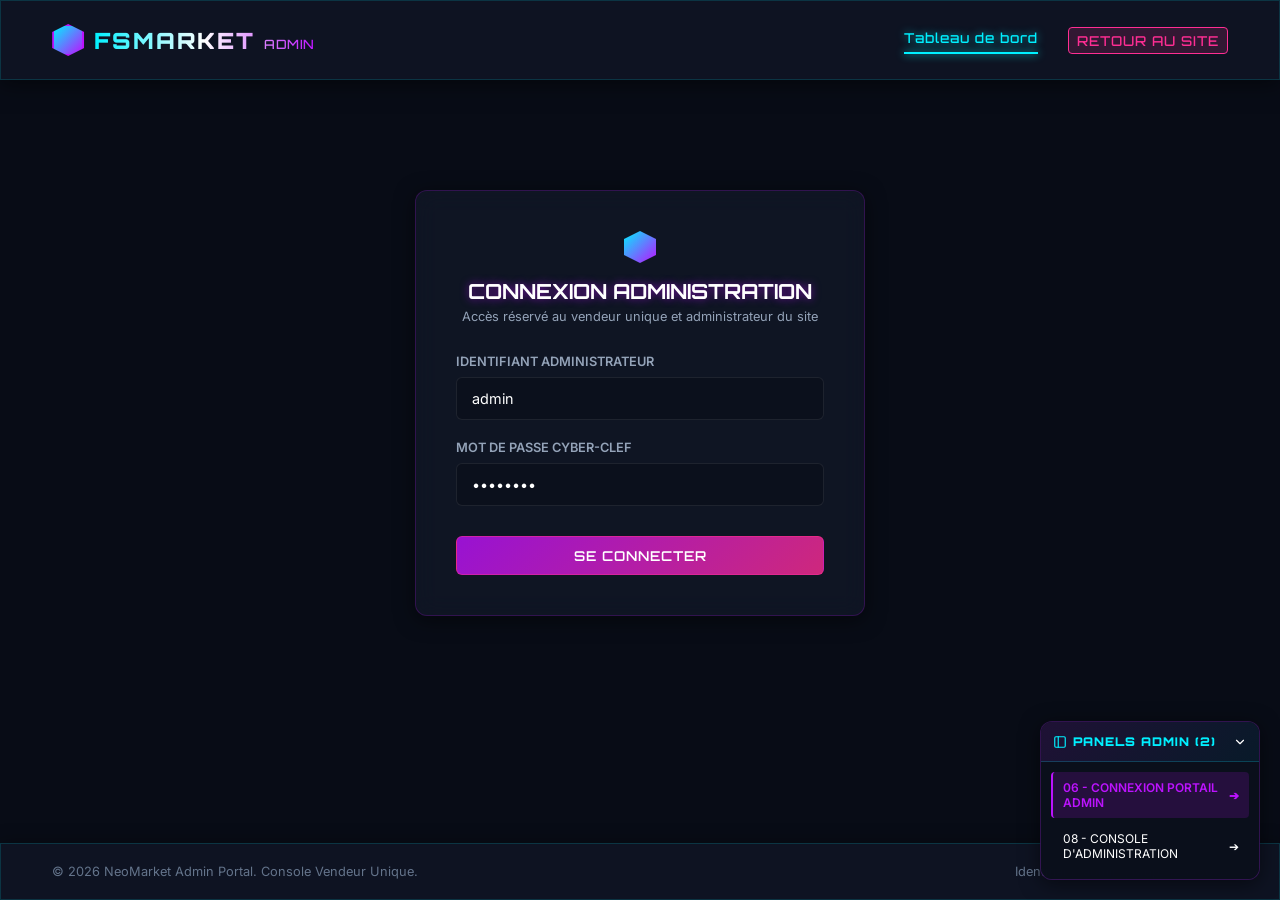
==== commit 681d6c00: "Version finale (2) operationnelle" ====
--- a/admin.html
+++ b/admin.html
@@ -3,7 +3,7 @@
 <head>
     <meta charset="UTF-8">
     <meta name="viewport" content="width=device-width, initial-scale=1.0">
-    <title>NeoMarket Admin - Console d'Administration</title>
+    <title>FSMarket Admin - Console d'Administration</title>
     <meta name="robots" content="noindex, nofollow">
     <link rel="stylesheet" href="style.css">
 </head>
@@ -13,7 +13,7 @@
     <header class="cyber-glass">
         <div class="logo-container" onclick="navigateToAdmin('login')">
             <div class="logo-icon" style="border: 2px solid var(--color-purple); box-shadow: var(--glow-purple);"></div>
-            <div class="logo-text">NEOMARKET <span style="font-size: 0.8rem; color: var(--color-purple); font-weight: 500; letter-spacing: 0.5px;">ADMIN</span></div>
+            <div class="logo-text">FSMARKET <span style="font-size: 0.8rem; color: var(--color-purple); font-weight: 500; letter-spacing: 0.5px;">ADMIN</span></div>
         </div>
 
         <ul class="nav-links">
